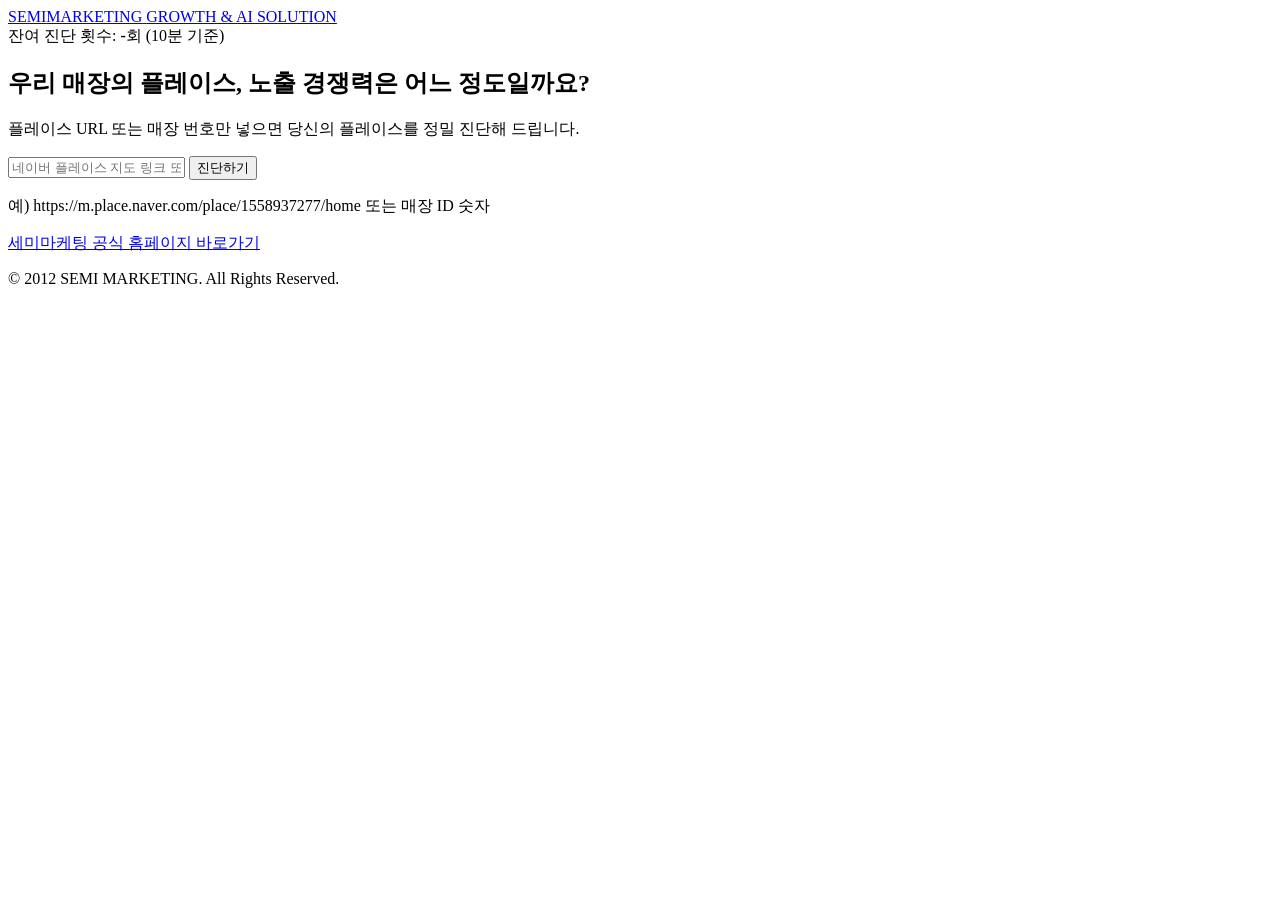
==== web/index.html @ bb3189d4 "Deploy: Clean Naver Place 30s Diagnosis Public Service" ====
﻿<!DOCTYPE html>
<html lang="ko">
<head>
  <meta charset="UTF-8">
  <meta name="viewport" content="width=device-width, initial-scale=1.0">
  <title>플레이스 정밀 진단 | 세미마케팅</title>
  <link rel="stylesheet" href="/static/style.css">
</head>
<body>
  <div class="app-container">
    <!-- Header -->
    <header class="app-header">
      <div class="header-inner">
        <div class="logo-area">
          <a href="https://mkt.mainko.net" target="_blank" rel="noopener noreferrer" class="brand-logo-link" title="공식 홈페이지로 이동">
            <span class="brand-logo-main">SEMI<span class="brand-logo-blue">MARKETING</span></span>
            <span class="brand-logo-sub">GROWTH &amp; AI SOLUTION</span>
          </a>
        </div>
        <div class="header-right-area">
          <div class="rate-limit-pill" id="rateLimitBadge">
            <span>잔여 진단 횟수: <strong id="remainingCount">-</strong>회 (10분 기준)</span>
          </div>
        </div>
      </div>
    </header>

    <!-- Main Hero / Input Section -->
    <main class="main-content">
      <section class="hero-section">
        <div class="hero-text">
          <h2>우리 매장의 플레이스, <strong>노출 경쟁력</strong>은 어느 정도일까요?</h2>
          <p>플레이스 URL 또는 매장 번호만 넣으면 당신의 플레이스를 정밀 진단해 드립니다.</p>
        </div>

                <div class="diagnosis-search-box">
          <form id="diagnosisForm" class="search-form-row" onsubmit="handleDiagnose(event)">
            <input 
              type="text" 
              id="placeUrlInput" 
              class="search-input-field"
              placeholder="네이버 플레이스 지도 링크 또는 매장 번호를 입력하세요 (예: https://naver.me/...)"
              autocomplete="off"
              required
            >
            <button type="submit" class="btn-diagnose-submit" id="submitBtn">진단하기</button>
          </form>
          <p class="search-helper-text">예) https://m.place.naver.com/place/1558937277/home 또는 매장 ID 숫자</p>
        </div>
      </section>

      <!-- Loading State -->
      <section class="loading-section" id="loadingSection" style="display: none;">
        <div class="loading-card">
          <div class="spinner-ring"></div>
          <h3 id="loadingTitle">플레이스 분석 중...</h3>
          <div class="progress-bar-container">
            <div class="progress-bar-fill" id="progressBarFill"></div>
          </div>
        </div>
      </section>

      <!-- Result Section -->
      <section class="result-section" id="resultSection" style="display: none;">
        <!-- Store Header Banner -->
                <!-- Place Index Gauge Card (레퍼런스 반원 게이지 완벽 구현) -->
                <!-- Place Index Gauge Card -->
        <div class="gauge-card section-card">
          <div class="gauge-header">
            <h2 class="gauge-store-title" id="gaugeStoreName">99숯불집 부평점</h2>
          </div>

          <div class="gauge-visual-container">
                        <svg class="gauge-svg" viewBox="0 0 460 260">
              <defs>
                                                                                <linearGradient id="gaugeGradient" x1="0%" y1="0%" x2="100%" y2="0%">
                  <!-- Muzli Palette: #ff1a40 / #b31240 / #ffc6d6 / #3bff1a / #29b312 -->
                  <!-- 일반 (레드/버건디) -> 준최 (소프트 로즈핑크) -> 최적 (비비드 네온그린/에메랄드) -->
                  <stop offset="0%" stop-color="#b31240" />
                  <stop offset="15%" stop-color="#ff1a40" />
                  <stop offset="35%" stop-color="#ff6b8b" />
                  <stop offset="50%" stop-color="#ffc6d6" />
                  <stop offset="68%" stop-color="#a3ff8f" />
                  <stop offset="85%" stop-color="#3bff1a" />
                  <stop offset="100%" stop-color="#29b312" />
                </linearGradient>
              </defs>

              <!-- Main Arc Track (R=160, 중심: 230, 220) -->
              <path d="M 70 220 A 160 160 0 0 1 390 220" fill="none" stroke="url(#gaugeGradient)" stroke-width="20" stroke-linecap="round" />

              <!-- Inner Ticks Guideline -->
              <path d="M 88 220 A 142 142 0 0 1 372 220" fill="none" stroke="#E2E8F0" stroke-width="2" stroke-dasharray="3 8" />

              <!-- Gauge Scale Labels (바깥쪽 R=195 배치로 게이지 바와 100% 분리 및 크기 확장) -->
              <!-- 각도: 180도(일반) ~ 0도(최적4) -->
              <text x="22" y="225" class="gauge-tick-label">일반</text>
              <text x="38" y="152" class="gauge-tick-label">준최1</text>
              <text x="82" y="92" class="gauge-tick-label">준최2</text>
              <text x="148" y="48" class="gauge-tick-label">준최3</text>
              <text x="230" y="32" class="gauge-tick-label center">준최4</text>
              <text x="312" y="48" class="gauge-tick-label">최적1</text>
              <text x="378" y="92" class="gauge-tick-label">최적2</text>
              <text x="422" y="152" class="gauge-tick-label">최적3</text>
              <text x="438" y="225" class="gauge-tick-label">최적4</text>

              <!-- Rotating Needle (원점: 230, 220, 기본 3시 방향 0도, -180도일 때 9시 일반) -->
              <g id="gaugeNeedleGroup" transform="rotate(-180, 230, 220)" style="transition: transform 1.2s cubic-bezier(0.34, 1.56, 0.64, 1);">
                <line x1="230" y1="220" x2="385" y2="220" stroke="#1E293B" stroke-width="4.5" stroke-linecap="round" />
                <circle cx="380" cy="220" r="3.5" fill="#1E293B" />
              </g>

              <!-- Center Needle Pivot -->
              <circle cx="230" cy="220" r="10" fill="#1E293B" />
              <circle cx="230" cy="220" r="4" fill="#FFFFFF" />
            </svg>
          </div>

          <!-- Gauge Bottom Centered Info (아래로 분리 배치하여 바늘/텍스트 겹침 100% 방지) -->
          <div class="gauge-score-display">
            <span class="gauge-grade-text" id="gaugeCenterGrade">최적2</span>
            <span class="gauge-score-text" id="gaugeCenterScore">플레이스 지수 73.0점</span>
          </div>
        </div>

        <!-- 7 Axis Score Grid -->
        <div class="section-card">
          <div class="card-header">
            <h3>플레이스 정밀 분석</h3>
          </div>
          <div class="axis-grid" id="axisGrid">
            <!-- Dynamic Axis Cards -->
          </div>
        </div>

        <!-- Customer Sentiment & Themes (각각 가로 전체 단독 배치) -->
        <!-- Sentiment Keywords -->
        <div class="section-card">
          <div class="card-header">
            <h3>방문자 주요 반응 키워드</h3>
          </div>
          <div class="sentiment-bar-list" id="sentimentList">
            <!-- Dynamic Sentiment Bars -->
          </div>
        </div>

        <!-- Themes -->
        <div class="section-card">
          <div class="card-header">
            <h3>주요 테마별 만족도</h3>
          </div>
          <div class="theme-bar-list" id="themeList">
            <!-- Dynamic Theme Bars -->
          </div>
        </div>

        <!-- Actionable Tips & Hidden Keywords (블러 잠금 및 상담 유도 카드) -->
        <div class="two-col-grid">
          <!-- Tips Card -->
          <div class="section-card blur-locked-card">
            <div class="card-header">
              <div class="badge-lock-header">
                <h3>노출 순위 개선 상세 리포트</h3>
                <span class="badge-exclusive">상담 전용</span>
              </div>
            </div>
            <div class="tips-list" id="tipsList">
              <!-- Dynamic Tips (Behind Blur) -->
            </div>
            <!-- Clean Centered Lock Overlay -->
            <div class="blur-cta-overlay" onclick="handleCtaClick()">
              <div class="lock-circle-icon"></div>
              <h4 class="lock-headline">상위 노출을 위한 상세 개선 사항</h4>
              <p class="lock-subtext">매장의 취약 지표를 보완할 수 있는 맞춤형 솔루션을 안내해 드립니다.</p>
              <button class="btn-lock-cta">무료 1:1 상담받고 확인하기</button>
            </div>
          </div>

          <!-- Hidden Keywords Card -->
          <div class="section-card blur-locked-card">
            <div class="card-header">
              <div class="badge-lock-header">
                <h3>보강 추천 검색 키워드 분석</h3>
                <span class="badge-exclusive">상담 전용</span>
              </div>
            </div>
            <p class="card-desc" id="prescriptionReason">해당 상권에서 고객들이 자주 검색하는 핵심 키워드를 리뷰와 매장 소개에 반영해 보세요.</p>
            <div class="keyword-tags" id="hiddenKeywordsList">
              <!-- Dynamic Keywords (Behind Blur) -->
            </div>
            <!-- Clean Centered Lock Overlay -->
            <div class="blur-cta-overlay" onclick="handleCtaClick()">
              <div class="lock-circle-icon"></div>
              <h4 class="lock-headline">상권 핵심 타겟 키워드 리스트</h4>
              <p class="lock-subtext">내 매장에 유입을 만들어낼 수 있는 실시간 검색 키워드를 제공합니다.</p>
              <button class="btn-lock-cta">무료 1:1 상담받고 확인하기</button>
            </div>
          </div>
        </div>

        <!-- CTA Card -->
        <div class="cta-card">
          <div class="cta-content">
            <h3>우리 매장 플레이스 노출을 더 높이고 싶으신가요?</h3>
            <p>매장 맞춤형 관리 방안과 상위 노출 전략을 무료로 안내해 드립니다.</p>
          </div>
          <button class="btn-cta" onclick="handleCtaClick()">
            <span>무료 1:1 맞춤 상담 신청하기</span>
          </button>
        </div>
      </section>
    </main>

    <!-- Footer -->
    <footer class="app-footer">
      <div class="footer-links">
        <a href="https://mkt.mainko.net" target="_blank" rel="noopener noreferrer" class="footer-link">세미마케팅 공식 홈페이지 바로가기</a>
      </div>
      <p>© 2012 SEMI MARKETING. All Rights Reserved.</p>
    </footer>
  </div>

  <!-- Custom Alert Modal -->
  <div class="modal-overlay" id="customModal" style="display: none;">
    <div class="modal-card">
      <h3 id="modalTitle">안내</h3>
      <p id="modalMessage">내용</p>
      <div class="modal-actions">
        <button class="btn-modal-close" onclick="closeCustomModal()">확인</button>
      </div>
    </div>
  </div>

  <script src="/static/app.js"></script>
</body>
</html>
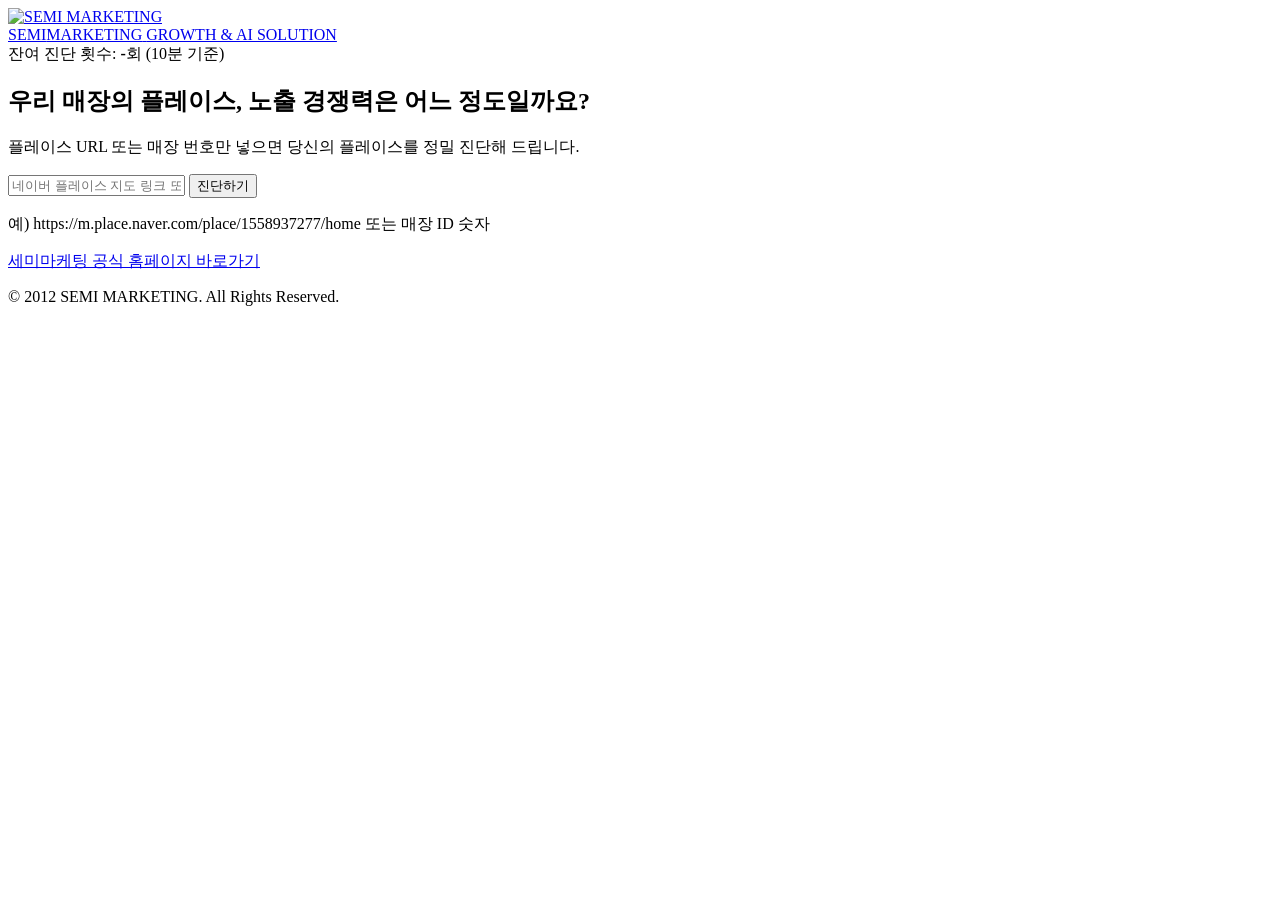
==== commit 50a317d7: "UI/Brand: Apply official logo_symbol.svg icon and favicon" ====
--- a/web/index.html
+++ b/web/index.html
@@ -1,9 +1,85 @@
-﻿<!DOCTYPE html>
+<!DOCTYPE html>
 <html lang="ko">
 <head>
   <meta charset="UTF-8">
   <meta name="viewport" content="width=device-width, initial-scale=1.0">
-  <title>플레이스 정밀 진단 | 세미마케팅</title>
+  <title>네이버 플레이스 30초 무료 정밀 진단 | 세미마케팅 (SEMI MARKETING)</title>
+  <meta name="description" content="플레이스 링크만 넣으면 상위 노출 7대 핵심 지표, 지수 등급(일반~최적4), 개선 솔루션을 30초 만에 AI가 무료로 정밀 분석해 드립니다.">
+  <meta name="keywords" content="네이버 플레이스 진단, 스마트플레이스 순위, 플레이스 지수, 플레이스 최적화, 세미마케팅, 플레이스 상위노출, 플레이스 SEO">
+  <meta name="author" content="세미마케팅 (SEMI MARKETING)">
+  <link rel="canonical" href="https://naver-place-diagnosis-public.onrender.com">
+
+  <!-- Open Graph / 카카오톡·SNS 공유 카드 -->
+  <meta property="og:type" content="website">
+  <meta property="og:site_name" content="세미마케팅 (SEMI MARKETING)">
+  <meta property="og:title" content="우리 매장 플레이스 노출 경쟁력은 몇 점? 30초 정밀 진단">
+  <meta property="og:description" content="플레이스 링크만 넣으면 7대 핵심 노출 지표와 최적화 등급을 30초 만에 무료로 정밀 분석해 드립니다.">
+  <meta property="og:url" content="https://naver-place-diagnosis-public.onrender.com">
+  <meta property="og:image" content="https://naver-place-diagnosis-public.onrender.com/static/og-share-card.png">
+  <meta property="og:image:width" content="1200">
+  <meta property="og:image:height" content="630">
+
+  <!-- Twitter Card -->
+  <meta name="twitter:card" content="summary_large_image">
+  <meta name="twitter:title" content="우리 매장 플레이스 노출 경쟁력은 몇 점? 30초 정밀 진단">
+  <meta name="twitter:description" content="플레이스 링크만 넣으면 7대 핵심 노출 지표와 최적화 등급을 30초 만에 무료로 정밀 분석해 드립니다.">
+  <meta name="twitter:image" content="https://naver-place-diagnosis-public.onrender.com/static/og-share-card.png">
+
+  <!-- AEO / GEO 구조화 데이터 (JSON-LD: WebSite & FAQPage & ProfessionalService) -->
+  <script type="application/ld+json">
+  {
+    "@context": "https://schema.org",
+    "@graph": [
+      {
+        "@type": "WebSite",
+        "@id": "https://naver-place-diagnosis-public.onrender.com/#website",
+        "url": "https://naver-place-diagnosis-public.onrender.com",
+        "name": "세미마케팅 플레이스 정밀 진단",
+        "description": "네이버 스마트플레이스 30초 무료 정밀 진단 및 SEO 지수 분석 시스템",
+        "publisher": {
+          "@type": "Organization",
+          "name": "세미마케팅 (SEMI MARKETING)",
+          "url": "https://mkt.mainko.net"
+        }
+      },
+      {
+        "@type": "ProfessionalService",
+        "@id": "https://naver-place-diagnosis-public.onrender.com/#service",
+        "name": "세미마케팅 AI 마케팅 솔루션",
+        "url": "https://mkt.mainko.net",
+        "telephone": "0507-1415-7117",
+        "priceRange": "무료 진단",
+        "areaServed": "KR"
+      },
+      {
+        "@type": "FAQPage",
+        "mainEntity": [
+          {
+            "@type": "Question",
+            "name": "네이버 플레이스 정밀 진단은 어떻게 진행되나요?",
+            "acceptedAnswer": {
+              "@type": "Answer",
+              "text": "매장 지도 링크 또는 매장 번호를 입력하시면 7대 핵심 지표(기본정보, 메뉴설명, 영수증리뷰 수, 포토리뷰 비율, 블로그리뷰, 네이버예약/스마트콜 연동, 고객반응 태그)를 100점 만점 지수로 정밀 분석하여 등급을 산출합니다."
+            }
+          },
+          {
+            "@type": "Question",
+            "name": "진단 결과는 무료인가요?",
+            "acceptedAnswer": {
+              "@type": "Answer",
+              "text": "네, 세미마케팅에서 누구나 10분당 3회까지 무료로 즉시 진단 결과를 확인하실 수 있습니다."
+            }
+          }
+        ]
+      }
+    ]
+  }
+  </script>
+
+  <!-- Favicon -->
+  <link rel="icon" type="image/svg+xml" href="/static/logo_symbol.svg">
+  <link rel="shortcut icon" href="/static/logo_symbol.svg">
+
   <link rel="stylesheet" href="/static/style.css">
 </head>
 <body>
@@ -13,8 +89,11 @@
       <div class="header-inner">
         <div class="logo-area">
           <a href="https://mkt.mainko.net" target="_blank" rel="noopener noreferrer" class="brand-logo-link" title="공식 홈페이지로 이동">
-            <span class="brand-logo-main">SEMI<span class="brand-logo-blue">MARKETING</span></span>
-            <span class="brand-logo-sub">GROWTH &amp; AI SOLUTION</span>
+            <img src="/static/logo_symbol.svg" alt="SEMI MARKETING" class="brand-logo-icon" width="34" height="34">
+            <div class="brand-logo-text-group">
+              <span class="brand-logo-main">SEMI<span class="brand-logo-blue">MARKETING</span></span>
+              <span class="brand-logo-sub">GROWTH &amp; AI SOLUTION</span>
+            </div>
           </a>
         </div>
         <div class="header-right-area">
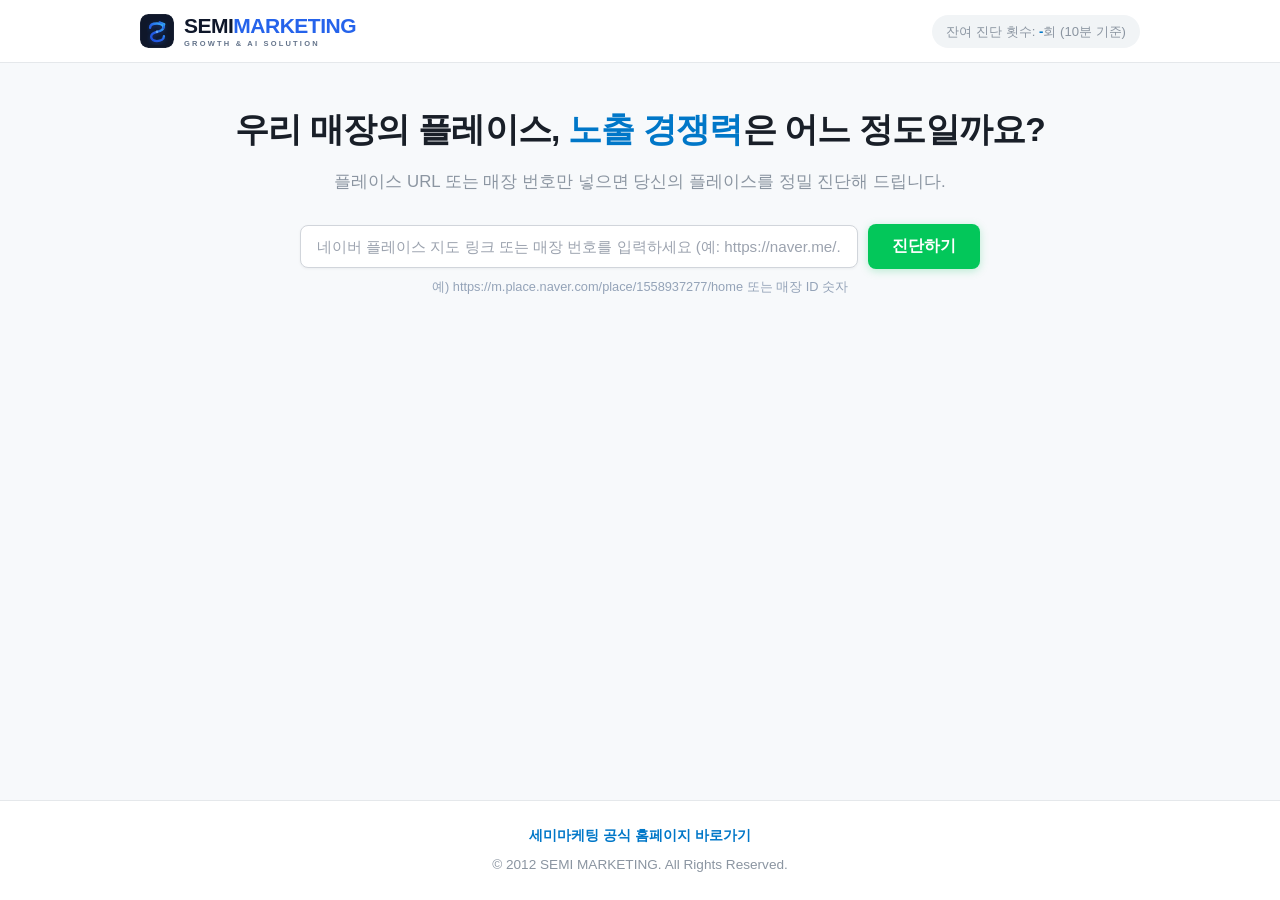
==== commit 4f1fba6b: "Fix: Relative static asset paths for Cloudflare Pages" ====
--- a/web/index.html
+++ b/web/index.html
@@ -77,10 +77,10 @@
   </script>
 
   <!-- Favicon -->
-  <link rel="icon" type="image/svg+xml" href="/static/logo_symbol.svg">
-  <link rel="shortcut icon" href="/static/logo_symbol.svg">
-
-  <link rel="stylesheet" href="/static/style.css">
+  <link rel="icon" type="image/svg+xml" href="logo_symbol.svg">
+  <link rel="shortcut icon" href="logo_symbol.svg">
+
+  <link rel="stylesheet" href="style.css">
 </head>
 <body>
   <div class="app-container">
@@ -89,7 +89,7 @@
       <div class="header-inner">
         <div class="logo-area">
           <a href="https://mkt.mainko.net" target="_blank" rel="noopener noreferrer" class="brand-logo-link" title="공식 홈페이지로 이동">
-            <img src="/static/logo_symbol.svg" alt="SEMI MARKETING" class="brand-logo-icon" width="34" height="34">
+            <img src="logo_symbol.svg" alt="SEMI MARKETING" class="brand-logo-icon" width="34" height="34">
             <div class="brand-logo-text-group">
               <span class="brand-logo-main">SEMI<span class="brand-logo-blue">MARKETING</span></span>
               <span class="brand-logo-sub">GROWTH &amp; AI SOLUTION</span>
@@ -310,6 +310,6 @@
     </div>
   </div>
 
-  <script src="/static/app.js"></script>
+  <script src="app.js"></script>
 </body>
 </html>
--- a/web/style.css
+++ b/web/style.css
@@ -0,0 +1,1079 @@
+/* ==========================================================================
+   네이버 플레이스 30초 정밀 진단 전용 모던 스타일시트 (style.css)
+   ========================================================================== */
+
+:root {
+  --primary-blue: #0077c8;
+  --primary-hover: #0060a0;
+  --accent-green: #03c75a;
+  --accent-orange: #ff7a00;
+  --bg-color: #f7f9fb;
+  --card-bg: #ffffff;
+  --text-main: #191f28;
+  --text-muted: #8b95a1;
+  --border-color: #e5e8eb;
+  --shadow-sm: 0 2px 8px rgba(0, 0, 0, 0.04);
+  --shadow-md: 0 8px 24px rgba(0, 0, 0, 0.08);
+  --shadow-lg: 0 16px 36px rgba(0, 0, 0, 0.12);
+  --radius-sm: 8px;
+  --radius-md: 14px;
+  --radius-lg: 20px;
+}
+
+* {
+  margin: 0;
+  padding: 0;
+  box-sizing: border-box;
+  font-family: -apple-system, BlinkMacSystemFont, "Pretendard Variable", Pretendard, "Apple SD Gothic Neo", "Malgun Gothic", sans-serif;
+  -webkit-font-smoothing: antialiased;
+}
+
+body {
+  background-color: var(--bg-color);
+  color: var(--text-main);
+  line-height: 1.6;
+  min-height: 100vh;
+}
+
+.app-container {
+  display: flex;
+  flex-direction: column;
+  min-height: 100vh;
+}
+
+/* Header */
+.app-header {
+  background-color: #ffffff;
+  border-bottom: 1px solid var(--border-color);
+  position: sticky;
+  top: 0;
+  z-index: 100;
+}
+
+.header-inner {
+  max-width: 1040px;
+  margin: 0 auto;
+  padding: 14px 20px;
+  display: flex;
+  justify-content: space-between;
+  align-items: center;
+}
+
+.logo-area {
+  display: flex;
+  align-items: center;
+  gap: 16px;
+}
+
+.brand-logo-link {
+  display: inline-flex;
+  flex-direction: row;
+  align-items: center;
+  gap: 10px;
+  text-decoration: none;
+  line-height: 1;
+}
+
+.brand-logo-icon {
+  width: 34px;
+  height: 34px;
+  border-radius: 8px;
+  flex-shrink: 0;
+}
+
+.brand-logo-text-group {
+  display: flex;
+  flex-direction: column;
+  align-items: flex-start;
+}
+
+.brand-logo-main {
+  font-size: 21px;
+  font-weight: 900;
+  color: #0F172A;
+  letter-spacing: -0.5px;
+  line-height: 1.1;
+}
+
+.brand-logo-blue {
+  color: #2563EB;
+}
+
+.brand-logo-sub {
+  font-size: 7.5px;
+  font-weight: 800;
+  letter-spacing: 2.2px;
+  color: #64748B;
+  margin-top: 3px;
+  text-transform: uppercase;
+}
+
+.logo-text {
+  display: flex;
+  align-items: center;
+  gap: 10px;
+}
+
+.logo-text h1 {
+  font-size: 1.2rem;
+  font-weight: 800;
+  color: var(--text-main);
+  letter-spacing: -0.5px;
+}
+
+.badge-free {
+  font-size: 0.75rem;
+  background-color: #ebf5ff;
+  color: var(--primary-blue);
+  font-weight: 700;
+  padding: 3px 8px;
+  border-radius: 20px;
+}
+
+.header-right-area {
+  display: flex;
+  align-items: center;
+  gap: 12px;
+}
+
+.rate-limit-pill {
+  font-size: 0.82rem;
+  color: var(--text-muted);
+  background-color: #f1f4f6;
+  padding: 6px 14px;
+  border-radius: 20px;
+}
+
+.rate-limit-pill strong {
+  color: var(--primary-blue);
+}
+
+.nav-home-btn {
+  font-size: 0.85rem;
+  font-weight: 700;
+  color: var(--text-main);
+  text-decoration: none;
+  padding: 6px 14px;
+  border-radius: 20px;
+  border: 1px solid var(--border-color);
+  transition: all 0.2s;
+}
+
+.nav-home-btn:hover {
+  background-color: #f8fafc;
+  border-color: #cbd5e1;
+  color: var(--primary-blue);
+}
+
+/* Main Hero */
+.main-content {
+  flex: 1;
+  max-width: 1040px;
+  width: 100%;
+  margin: 0 auto;
+  padding: 40px 20px;
+}
+
+.hero-section {
+  text-align: center;
+  margin-bottom: 40px;
+}
+
+.hero-text h2 {
+  font-size: 2.1rem;
+  font-weight: 800;
+  letter-spacing: -0.8px;
+  margin-bottom: 12px;
+}
+
+.hero-text h2 strong {
+  color: var(--primary-blue);
+}
+
+.hero-text p {
+  font-size: 1.05rem;
+  color: var(--text-muted);
+  max-width: 800px;
+  margin: 0 auto 28px;
+}
+
+/* ==========================================================================
+   Clean Standalone Search Input & Button (레퍼런스 분리 스타일 완벽 적용)
+   ========================================================================== */
+.diagnosis-search-box {
+  max-width: 680px;
+  margin: 0 auto;
+}
+
+.search-form-row {
+  display: flex;
+  align-items: center;
+  gap: 10px;
+}
+
+.search-input-field {
+  flex: 1;
+  background-color: #ffffff;
+  border: 1.5px solid #d1d5db;
+  border-radius: var(--radius-sm);
+  padding: 12px 16px;
+  font-size: 0.95rem;
+  color: var(--text-main);
+  outline: none;
+  box-shadow: 0 1px 3px rgba(0, 0, 0, 0.05);
+  transition: border-color 0.2s, box-shadow 0.2s;
+}
+
+.search-input-field:focus {
+  border-color: #03c75a;
+  box-shadow: 0 0 0 3px rgba(3, 199, 90, 0.15);
+}
+
+.search-input-field::placeholder {
+  color: #9ca3af;
+}
+
+.btn-diagnose-submit {
+  background-color: #03c75a;
+  color: #ffffff;
+  border: none;
+  padding: 12px 24px;
+  font-size: 1rem;
+  font-weight: 800;
+  border-radius: var(--radius-sm);
+  cursor: pointer;
+  white-space: nowrap;
+  box-shadow: 0 2px 8px rgba(3, 199, 90, 0.25);
+  transition: background-color 0.15s, transform 0.1s;
+}
+
+.btn-diagnose-submit:hover {
+  background-color: #02b150;
+  transform: translateY(-1px);
+}
+
+.btn-diagnose-submit:active {
+  transform: translateY(0);
+}
+
+.btn-diagnose-submit:disabled {
+  background-color: #94a3b8;
+  cursor: not-allowed;
+  transform: none;
+  box-shadow: none;
+}
+
+.search-helper-text {
+  font-size: 0.8rem;
+  color: #94a3b8;
+  margin-top: 8px;
+  text-align: center;
+}
+
+/* Loading Section */
+.loading-section {
+  max-width: 600px;
+  margin: 40px auto;
+  text-align: center;
+}
+
+.loading-card {
+  background-color: var(--card-bg);
+  border-radius: var(--radius-lg);
+  padding: 40px 24px;
+  box-shadow: var(--shadow-sm);
+  border: 1px solid var(--border-color);
+}
+
+.spinner-ring {
+  width: 48px;
+  height: 48px;
+  border: 4px solid #e2e8f0;
+  border-top-color: var(--primary-blue);
+  border-radius: 50%;
+  animation: spin 0.8s linear infinite;
+  margin: 0 auto 20px;
+}
+
+@keyframes spin {
+  to { transform: rotate(360deg); }
+}
+
+.loading-card h3 {
+  font-size: 1.25rem;
+  font-weight: 700;
+  margin-bottom: 24px;
+}
+
+.progress-bar-container {
+  height: 8px;
+  background-color: #edf2f7;
+  border-radius: 4px;
+  overflow: hidden;
+}
+
+.progress-bar-fill {
+  height: 100%;
+  width: 0%;
+  background: linear-gradient(90deg, var(--primary-blue), #00b4d8);
+  border-radius: 4px;
+  transition: width 0.3s ease;
+}
+
+/* Result Section */
+.result-section {
+  display: flex;
+  flex-direction: column;
+  gap: 24px;
+}
+
+/* Store Banner */
+.store-banner-card {
+  background: linear-gradient(135deg, #ffffff, #f9fbff);
+  border-radius: var(--radius-lg);
+  padding: 28px;
+  border: 1px solid var(--border-color);
+  box-shadow: var(--shadow-sm);
+  display: flex;
+  justify-content: space-between;
+  align-items: center;
+  gap: 20px;
+}
+
+.store-tags {
+  display: flex;
+  gap: 8px;
+  margin-bottom: 8px;
+}
+
+.tag-category {
+  font-size: 0.75rem;
+  background-color: #ebf5ff;
+  color: var(--primary-blue);
+  font-weight: 700;
+  padding: 3px 8px;
+  border-radius: 4px;
+}
+
+.tag-id {
+  font-size: 0.75rem;
+  background-color: #f1f4f6;
+  color: var(--text-muted);
+  padding: 3px 8px;
+  border-radius: 4px;
+}
+
+.store-title {
+  font-size: 1.8rem;
+  font-weight: 800;
+  margin-bottom: 6px;
+}
+
+.store-address {
+  font-size: 0.95rem;
+  color: var(--text-muted);
+}
+
+.store-banner-score {
+  text-align: center;
+}
+
+.score-ring-box {
+  display: flex;
+  align-items: baseline;
+  justify-content: center;
+  gap: 4px;
+  margin-bottom: 6px;
+}
+
+.score-number {
+  font-size: 3rem;
+  font-weight: 900;
+  color: var(--primary-blue);
+  line-height: 1;
+}
+
+.score-max {
+  font-size: 1rem;
+  color: var(--text-muted);
+  font-weight: 600;
+}
+
+.score-grade-badge {
+  display: inline-block;
+  padding: 4px 12px;
+  font-size: 0.85rem;
+  font-weight: 800;
+  border-radius: 20px;
+  background-color: #e6fcf5;
+  color: #0ca678;
+}
+
+.score-grade-badge.semi {
+  background-color: #fff9db;
+  color: #f59f00;
+}
+
+.score-grade-badge.normal {
+  background-color: #ffe3e3;
+  color: #fa5252;
+}
+
+/* Generic Section Card */
+.section-card {
+  background-color: var(--card-bg);
+  border-radius: var(--radius-lg);
+  padding: 24px;
+  border: 1px solid var(--border-color);
+  box-shadow: var(--shadow-sm);
+}
+
+.card-header {
+  margin-bottom: 18px;
+}
+
+.card-header h3 {
+  font-size: 1.15rem;
+  font-weight: 700;
+}
+
+.card-subtitle {
+  font-size: 0.85rem;
+  color: var(--text-muted);
+  margin-top: 4px;
+  display: block;
+}
+
+.card-desc {
+  font-size: 0.9rem;
+  color: var(--text-muted);
+  margin-bottom: 16px;
+}
+
+/* 7 Axis Grid (개선: 여유 있는 그리드와 강제 줄바꿈 방지) */
+.axis-grid {
+  display: grid;
+  grid-template-columns: repeat(auto-fit, minmax(300px, 1fr));
+  gap: 16px;
+}
+
+.axis-item {
+  background-color: #f8fafc;
+  border-radius: var(--radius-sm);
+  padding: 16px 18px;
+  border: 1px solid #edf2f7;
+  display: flex;
+  flex-direction: column;
+  justify-content: center;
+}
+
+.axis-item-header {
+  display: flex;
+  justify-content: space-between;
+  align-items: center;
+  margin-bottom: 10px;
+  font-size: 0.95rem;
+  font-weight: 600;
+}
+
+.axis-item-header span:first-child {
+  white-space: nowrap;
+  overflow: hidden;
+  text-overflow: ellipsis;
+  padding-right: 12px;
+}
+
+.axis-item-score {
+  font-weight: 800;
+  color: var(--primary-blue);
+  white-space: nowrap;
+  flex-shrink: 0;
+}
+
+.axis-progress-track {
+  height: 6px;
+  background-color: #e2e8f0;
+  border-radius: 3px;
+  overflow: hidden;
+}
+
+.axis-progress-bar {
+  height: 100%;
+  background-color: var(--primary-blue);
+  border-radius: 3px;
+}
+
+/* Two Col Grid */
+.two-col-grid {
+  display: grid;
+  grid-template-columns: 1fr 1fr;
+  gap: 24px;
+}
+
+@media (max-width: 768px) {
+  .two-col-grid {
+    grid-template-columns: 1fr;
+  }
+  .store-banner-card {
+    flex-direction: column;
+    text-align: center;
+  }
+  .store-tags {
+    justify-content: center;
+  }
+}
+
+/* Tips List */
+.tips-list {
+  display: flex;
+  flex-direction: column;
+  gap: 10px;
+}
+
+.tip-item {
+  background-color: #fff9db;
+  color: #855b00;
+  padding: 12px 14px;
+  border-radius: var(--radius-sm);
+  font-size: 0.9rem;
+  font-weight: 600;
+}
+
+/* Hidden Keywords */
+.keyword-tags {
+  display: flex;
+  flex-wrap: wrap;
+  gap: 8px;
+}
+
+.kw-tag {
+  background-color: #ebf5ff;
+  color: var(--primary-blue);
+  font-size: 0.9rem;
+  font-weight: 700;
+  padding: 8px 14px;
+  border-radius: 20px;
+  border: 1px solid #d0ebff;
+}
+
+/* Sentiment & Theme Bars */
+.sentiment-bar-list, .theme-bar-list {
+  display: flex;
+  flex-direction: column;
+  gap: 10px;
+}
+
+.stat-bar-item {
+  display: flex;
+  align-items: center;
+  justify-content: space-between;
+  gap: 12px;
+  font-size: 0.9rem;
+}
+
+.stat-bar-label {
+  min-width: 150px;
+  max-width: 220px;
+  font-weight: 600;
+  white-space: nowrap;
+  overflow: hidden;
+  text-overflow: ellipsis;
+  flex-shrink: 0;
+}
+
+.stat-bar-track {
+  flex: 1;
+  height: 8px;
+  background-color: #edf2f7;
+  border-radius: 4px;
+  overflow: hidden;
+}
+
+.stat-bar-fill {
+  height: 100%;
+  background-color: var(--accent-green);
+  border-radius: 4px;
+}
+
+.stat-bar-value {
+  width: 40px;
+  text-align: right;
+  font-weight: 700;
+  color: var(--text-muted);
+}
+
+/* CTA Card */
+.cta-card {
+  background: linear-gradient(135deg, #102a43, #243b53);
+  color: #ffffff;
+  border-radius: var(--radius-lg);
+  padding: 32px;
+  display: flex;
+  justify-content: space-between;
+  align-items: center;
+  gap: 20px;
+  box-shadow: var(--shadow-md);
+}
+
+.cta-content h3 {
+  font-size: 1.3rem;
+  font-weight: 800;
+  margin-bottom: 6px;
+}
+
+.cta-content p {
+  font-size: 0.95rem;
+  color: #bcccdc;
+}
+
+.btn-cta {
+  background-color: var(--accent-green);
+  color: #ffffff;
+  border: none;
+  padding: 14px 24px;
+  font-size: 1rem;
+  font-weight: 700;
+  border-radius: var(--radius-sm);
+  cursor: pointer;
+  box-shadow: 0 4px 14px rgba(3, 199, 90, 0.4);
+  transition: transform 0.15s, background-color 0.2s;
+  white-space: nowrap;
+}
+
+.btn-cta:hover {
+  background-color: #02b150;
+  transform: translateY(-1px);
+}
+
+/* Footer */
+.app-footer {
+  text-align: center;
+  padding: 24px;
+  border-top: 1px solid var(--border-color);
+  font-size: 0.85rem;
+  color: var(--text-muted);
+  background-color: #ffffff;
+}
+
+.footer-links {
+  margin-bottom: 8px;
+}
+
+.footer-link {
+  color: var(--primary-blue);
+  text-decoration: none;
+  font-weight: 700;
+}
+
+.footer-link:hover {
+  text-decoration: underline;
+}
+
+/* Custom Modal */
+.modal-overlay {
+  position: fixed;
+  inset: 0;
+  background-color: rgba(0, 0, 0, 0.4);
+  backdrop-filter: blur(4px);
+  display: flex;
+  align-items: center;
+  justify-content: center;
+  z-index: 1000;
+}
+
+.modal-card {
+  background-color: #ffffff;
+  border-radius: var(--radius-lg);
+  padding: 28px;
+  max-width: 400px;
+  width: 90%;
+  text-align: center;
+  box-shadow: var(--shadow-lg);
+  animation: modalPop 0.2s ease-out;
+}
+
+@keyframes modalPop {
+  from { transform: scale(0.95); opacity: 0; }
+  to { transform: scale(1); opacity: 1; }
+}
+
+.modal-card h3 {
+  font-size: 1.25rem;
+  font-weight: 800;
+  margin-bottom: 8px;
+}
+
+.modal-card p {
+  font-size: 0.95rem;
+  color: var(--text-muted);
+  margin-bottom: 20px;
+  white-space: pre-line;
+}
+
+.btn-modal-close {
+  background-color: var(--primary-blue);
+  color: #ffffff;
+  border: none;
+  padding: 10px 24px;
+  font-size: 0.95rem;
+  font-weight: 700;
+  border-radius: var(--radius-sm);
+  cursor: pointer;
+  width: 100%;
+}
+/* ==========================================================================
+   Clean Lock Card & Overlay (회원전용 스타일 참고, 회원가입 없이 상담 유도)
+   ========================================================================== */
+.blur-locked-card {
+  position: relative;
+  overflow: hidden;
+  min-height: 280px;
+}
+
+.badge-lock-header {
+  display: flex;
+  align-items: center;
+  gap: 8px;
+}
+
+.badge-exclusive {
+  font-size: 0.72rem;
+  background-color: #03c75a;
+  color: #ffffff;
+  font-weight: 700;
+  padding: 2px 8px;
+  border-radius: 12px;
+}
+
+.blur-locked-card .tips-list,
+.blur-locked-card .keyword-tags,
+.blur-locked-card .card-desc {
+  filter: blur(8px);
+  user-select: none;
+  pointer-events: none;
+  opacity: 0.35;
+  transition: filter 0.3s;
+}
+
+.blur-cta-overlay {
+  position: absolute;
+  inset: 0;
+  background: rgba(255, 255, 255, 0.75);
+  backdrop-filter: blur(4px);
+  display: flex;
+  flex-direction: column;
+  align-items: center;
+  justify-content: center;
+  text-align: center;
+  padding: 24px;
+  z-index: 10;
+  cursor: pointer;
+  transition: background 0.2s;
+}
+
+.blur-cta-overlay:hover {
+  background: rgba(255, 255, 255, 0.65);
+}
+
+/* CSS Only Minimal Lock Icon */
+.lock-circle-icon {
+  width: 44px;
+  height: 44px;
+  background-color: #e6fcf5;
+  border-radius: 50%;
+  position: relative;
+  margin-bottom: 14px;
+  display: flex;
+  align-items: center;
+  justify-content: center;
+}
+
+.lock-circle-icon::before {
+  content: "";
+  width: 14px;
+  height: 12px;
+  border: 2.5px solid #03c75a;
+  border-radius: 3px;
+  position: absolute;
+  bottom: 11px;
+}
+
+.lock-circle-icon::after {
+  content: "";
+  width: 8px;
+  height: 8px;
+  border: 2px solid #03c75a;
+  border-bottom: none;
+  border-radius: 6px 6px 0 0;
+  position: absolute;
+  top: 10px;
+}
+
+.lock-headline {
+  font-size: 1.1rem;
+  font-weight: 800;
+  color: #191f28;
+  margin-bottom: 6px;
+  letter-spacing: -0.3px;
+}
+
+.lock-subtext {
+  font-size: 0.85rem;
+  color: #64748b;
+  max-width: 260px;
+  line-height: 1.45;
+  margin-bottom: 16px;
+}
+
+.btn-lock-cta {
+  background-color: #334155;
+  color: #ffffff;
+  border: none;
+  padding: 11px 22px;
+  font-size: 0.9rem;
+  font-weight: 700;
+  border-radius: var(--radius-sm);
+  cursor: pointer;
+  box-shadow: 0 4px 12px rgba(51, 65, 85, 0.25);
+  transition: transform 0.15s, background-color 0.2s;
+}
+
+.btn-lock-cta:hover {
+  background-color: #1e293b;
+  transform: translateY(-1px);
+}
+/* ==========================================================================
+   Place Index Speedometer Gauge (텍스트 겹침 완벽 방지 레이아웃)
+   ========================================================================== */
+.gauge-card {
+  padding: 32px 28px 28px;
+  text-align: center;
+  background: #ffffff;
+  border-radius: var(--radius-lg);
+  box-shadow: var(--shadow-sm);
+  border: 1px solid var(--border-color);
+}
+
+.gauge-header {
+  margin-bottom: 24px;
+}
+
+.gauge-store-title {
+  font-size: 1.6rem;
+  font-weight: 800;
+  color: #0f172a;
+  letter-spacing: -0.5px;
+  text-align: left;
+}
+
+.gauge-visual-container {
+  position: relative;
+  max-width: 440px;
+  margin: 0 auto 12px;
+}
+
+.gauge-svg {
+  width: 100%;
+  height: auto;
+  overflow: visible;
+}
+
+.gauge-tick-label {
+  font-size: 13.5px;
+  font-weight: 800;
+  fill: #475569;
+  text-anchor: middle;
+  font-family: inherit;
+  letter-spacing: -0.3px;
+}
+
+.gauge-score-display {
+  display: flex;
+  flex-direction: column;
+  align-items: center;
+  margin-top: 6px;
+}
+
+.gauge-grade-text {
+  font-size: 2.3rem;
+  font-weight: 900;
+  color: #ea580c;
+  line-height: 1.1;
+  letter-spacing: -0.5px;
+}
+
+.gauge-score-text {
+  font-size: 1rem;
+  font-weight: 700;
+  color: #64748b;
+  margin-top: 4px;
+}
+
+/* ==========================================================================
+   Mobile Responsive Styles (스마트폰 & 모바일 화면 완벽 대응)
+   ========================================================================== */
+@media (max-width: 768px) {
+  /* Header */
+  .header-inner {
+    padding: 10px 14px;
+    flex-wrap: wrap;
+    gap: 8px;
+  }
+  
+  .logo-area {
+    gap: 10px;
+  }
+  
+  .brand-logo-main {
+    font-size: 18px;
+  }
+  
+  .brand-logo-sub {
+    font-size: 6.5px;
+    letter-spacing: 1.6px;
+  }
+  
+  .logo-text h1 {
+    font-size: 0.95rem;
+    white-space: nowrap;
+  }
+  
+  .rate-limit-pill {
+    font-size: 0.75rem;
+    padding: 4px 10px;
+  }
+
+  /* Main Content */
+  .main-content {
+    padding: 20px 12px;
+  }
+
+  /* Hero Section */
+  .hero-text h2 {
+    font-size: 1.4rem;
+    line-height: 1.35;
+    word-break: keep-all;
+  }
+  
+  .hero-text p {
+    font-size: 0.88rem;
+    line-height: 1.45;
+    word-break: keep-all;
+    margin-bottom: 20px;
+  }
+
+  /* Search Input Box Mobile (레퍼런스와 동일한 가로 정렬 또는 자연스러운 분리) */
+  .diagnosis-search-box {
+    padding: 0 4px;
+  }
+
+  .search-form-row {
+    flex-direction: row;
+    gap: 8px;
+  }
+
+  .search-input-field {
+    padding: 10px 12px;
+    font-size: 0.88rem;
+  }
+
+  .btn-diagnose-submit {
+    padding: 10px 18px;
+    font-size: 0.9rem;
+    font-weight: 800;
+  }
+
+  /* Gauge Card */
+  .gauge-card {
+    padding: 20px 14px;
+  }
+
+  .gauge-store-title {
+    font-size: 1.25rem;
+    text-align: center;
+    word-break: break-word;
+  }
+
+  .gauge-visual-container {
+    max-width: 100%;
+  }
+
+  .gauge-tick-label {
+    font-size: 12px;
+  }
+
+  .gauge-grade-text {
+    font-size: 1.9rem;
+  }
+
+  /* 7 Axis Cards */
+  .axis-grid {
+    grid-template-columns: 1fr;
+    gap: 10px;
+  }
+
+  .axis-item {
+    padding: 12px 14px;
+  }
+
+  .axis-item-header {
+    font-size: 0.88rem;
+  }
+
+  /* Sentiment & Theme Bars */
+  .stat-bar-item {
+    gap: 8px;
+    font-size: 0.82rem;
+  }
+
+  .stat-bar-label {
+    min-width: 110px;
+    max-width: 130px;
+    font-size: 0.82rem;
+  }
+
+  /* Actionable Tips & Lock Cards */
+  .two-col-grid {
+    grid-template-columns: 1fr;
+  }
+
+  .lock-headline {
+    font-size: 0.95rem;
+    word-break: keep-all;
+  }
+
+  .lock-subtext {
+    font-size: 0.78rem;
+    word-break: keep-all;
+  }
+
+  .btn-lock-cta {
+    padding: 10px 16px;
+    font-size: 0.82rem;
+    width: 100%;
+  }
+
+  /* CTA Card */
+  .cta-card {
+    flex-direction: column;
+    padding: 22px 16px;
+    text-align: center;
+    gap: 16px;
+  }
+
+  .cta-content h3 {
+    font-size: 1.1rem;
+    word-break: keep-all;
+  }
+
+  .cta-content p {
+    font-size: 0.85rem;
+    word-break: keep-all;
+  }
+
+  .btn-cta {
+    width: 100%;
+    padding: 12px 18px;
+    font-size: 0.9rem;
+  }
+}
